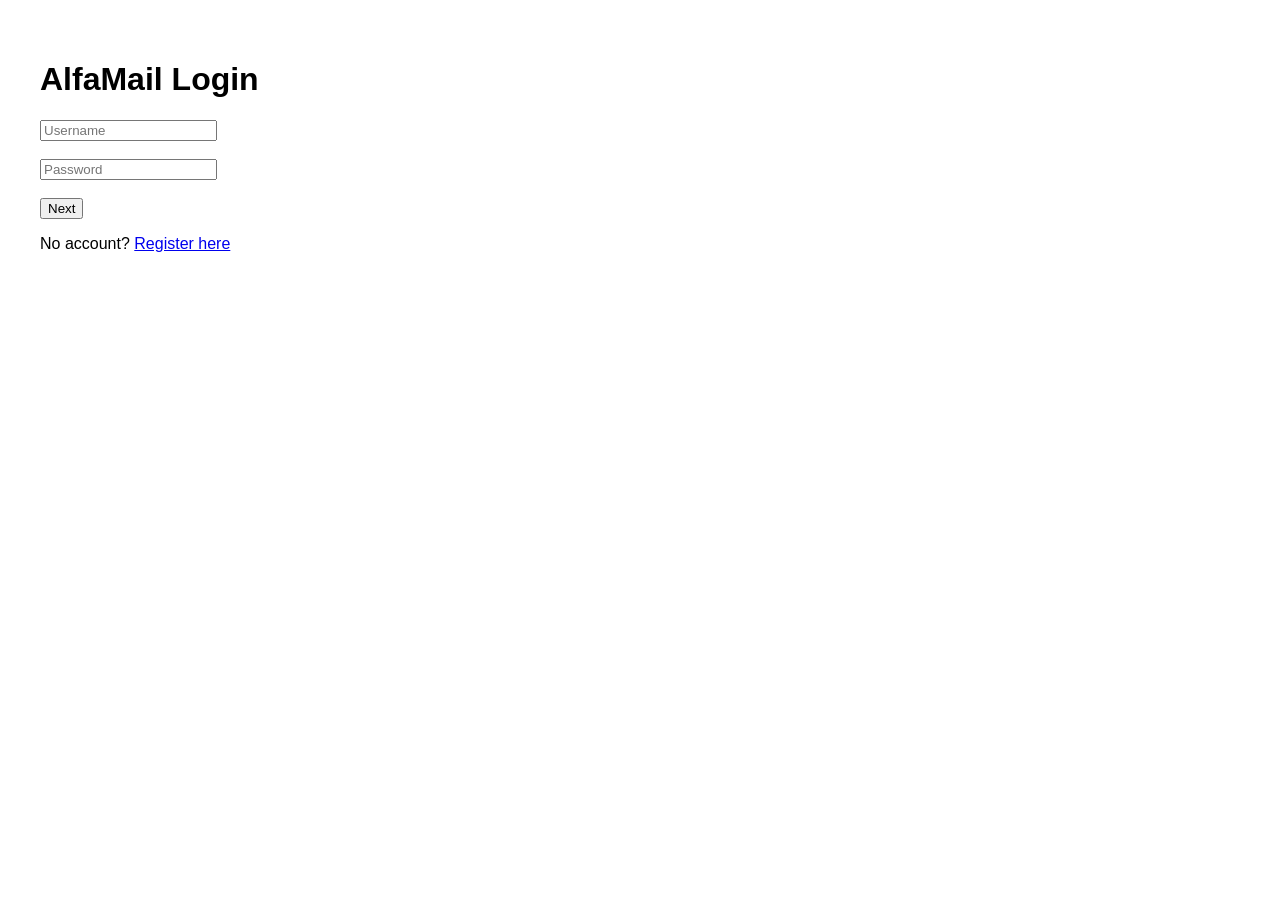
==== frontend/messages.html @ fb376dab "Add frontend" ====
<!DOCTYPE html>
<html lang="en">
<head>
    <meta charset="UTF-8">
    <title>AlfaMail - Secure Inbox</title>
</head>
<body style="font-family: sans-serif; padding: 2rem;">

    <div style="display: flex; justify-content: space-between; align-items: center;">
        <h1>Secure Inbox</h1>
        <div style="text-align: right;">
            <span id="welcome-message" style="font-weight: bold; margin-right: 15px; color: #333;"></span>
            <button onclick="logout()" style="background: #e74c3c; color: white; border: none; padding: 8px 15px; border-radius: 4px; cursor: pointer; font-weight: bold;">Logout</button>
        </div>
    </div>
    <hr>

    <div style="background: #f4f4f4; padding: 20px; border-radius: 8px; margin-bottom: 20px;">
        <h3>Compose New Secure Message</h3>
        <input type="text" id="recipient" placeholder="Recipient Username" style="width: 100%; padding: 8px; margin-bottom: 10px; box-sizing: border-box;"><br>
        <textarea id="msg-content" rows="4" placeholder="Type your secret message here..." style="width: 100%; padding: 8px; box-sizing: border-box;"></textarea><br>
        <button onclick="sendMessage()" style="background: green; color: white; padding: 10px 20px; border: none; border-radius: 4px; cursor: pointer; margin-top: 10px;">Encrypt & Send</button>
    </div>

    <div>
        <div style="display: flex; justify-content: space-between; align-items: center;">
            <h3>My Messages</h3>
            <button onclick="loadMessages()">Refresh Inbox</button>
        </div>
        <div id="inbox" style="margin-top: 10px;">
            
        </div>
    </div>

    <script src="app.js"></script>
    <script>
        checkAuth(); 
        const { username } = getSession();
        
        if (username) {
            document.getElementById('welcome-message').innerText = `${username}`;
        } 

        loadMessages();
    </script>
</body>
</html>
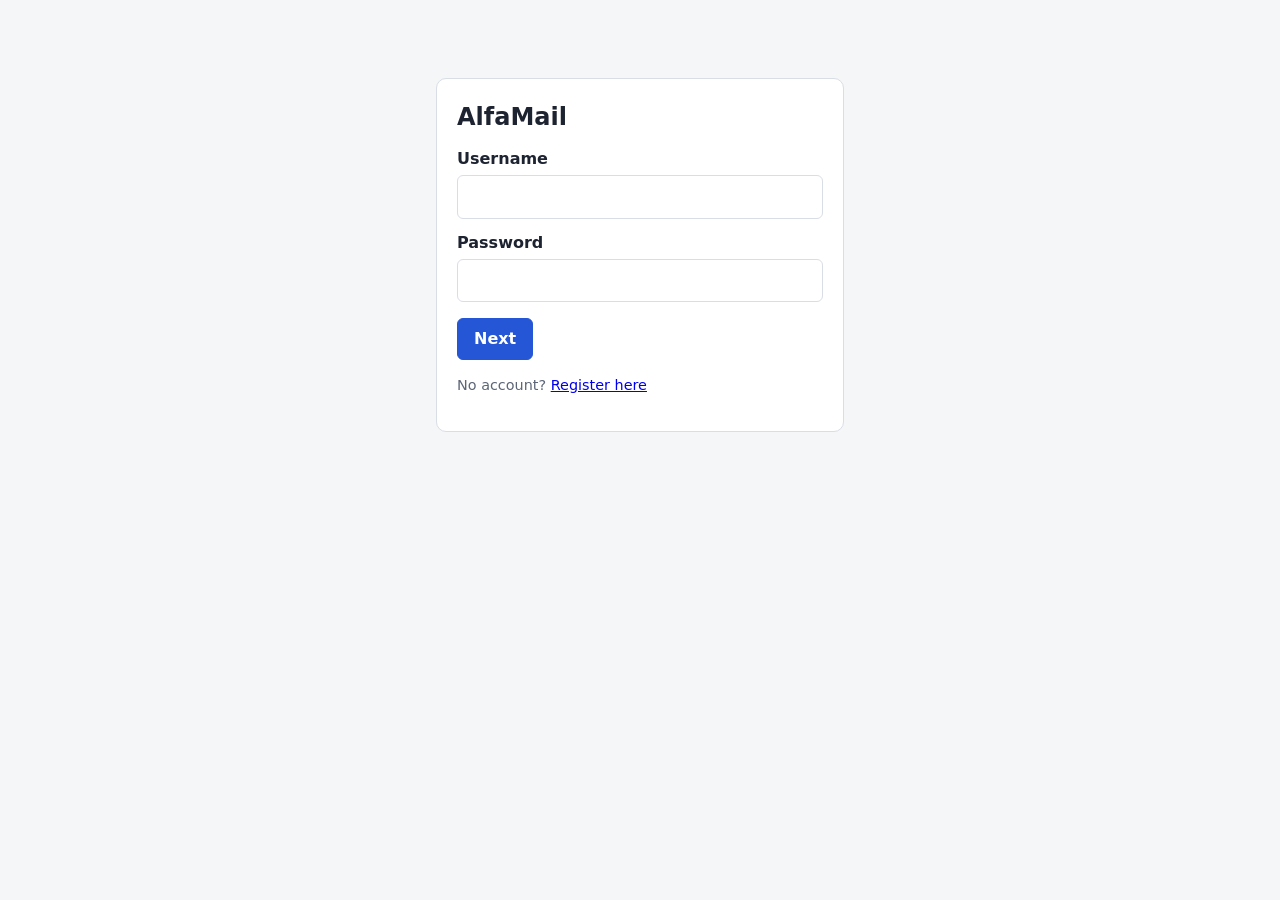
==== commit bbc90d74: "Fix: end-to-end encryption, TLS keys untracked, add tests" ====
--- a/frontend/messages.html
+++ b/frontend/messages.html
@@ -1,47 +1,48 @@
 <!DOCTYPE html>
 <html lang="en">
 <head>
-    <meta charset="UTF-8">
-    <title>AlfaMail - Secure Inbox</title>
+  <meta charset="UTF-8">
+  <meta name="viewport" content="width=device-width, initial-scale=1">
+  <meta name="referrer" content="no-referrer">
+  <title>AlfaMail - Inbox</title>
+  <link rel="stylesheet" href="css/style.css">
 </head>
-<body style="font-family: sans-serif; padding: 2rem;">
+<body>
+<main>
+  <div class="row">
+    <h1>Secure inbox</h1>
+    <div><strong id="whoami"></strong> <button type="button" id="logout-btn">Log out</button></div>
+  </div>
 
-    <div style="display: flex; justify-content: space-between; align-items: center;">
-        <h1>Secure Inbox</h1>
-        <div style="text-align: right;">
-            <span id="welcome-message" style="font-weight: bold; margin-right: 15px; color: #333;"></span>
-            <button onclick="logout()" style="background: #e74c3c; color: white; border: none; padding: 8px 15px; border-radius: 4px; cursor: pointer; font-weight: bold;">Logout</button>
-        </div>
+  <section class="card" aria-labelledby="compose-h">
+    <h2 id="compose-h">New message</h2>
+    <form id="compose-form">
+      <label for="recipients">To (usernames, separated by commas or spaces; max 10)</label>
+      <input type="text" id="recipients" autocomplete="off" required>
+      <label for="body">Message</label>
+      <textarea id="body" rows="5" maxlength="20000" required></textarea>
+      <label for="files">Attachments (max 5 files, 2 MB each, 3 MB total)</label>
+      <input type="file" id="files" multiple>
+      <button type="submit" class="primary" id="send-btn">Encrypt and send</button>
+      <span id="send-status" class="status" role="status"></span>
+    </form>
+  </section>
+
+  <section aria-labelledby="inbox-h">
+    <div class="row">
+      <h2 id="inbox-h">My messages</h2>
+      <button type="button" id="refresh-btn">Refresh</button>
     </div>
-    <hr>
+    <p id="inbox-status" class="status" role="status"></p>
+    <div id="inbox"></div>
+  </section>
 
-    <div style="background: #f4f4f4; padding: 20px; border-radius: 8px; margin-bottom: 20px;">
-        <h3>Compose New Secure Message</h3>
-        <input type="text" id="recipient" placeholder="Recipient Username" style="width: 100%; padding: 8px; margin-bottom: 10px; box-sizing: border-box;"><br>
-        <textarea id="msg-content" rows="4" placeholder="Type your secret message here..." style="width: 100%; padding: 8px; box-sizing: border-box;"></textarea><br>
-        <button onclick="sendMessage()" style="background: green; color: white; padding: 10px 20px; border: none; border-radius: 4px; cursor: pointer; margin-top: 10px;">Encrypt & Send</button>
-    </div>
-
-    <div>
-        <div style="display: flex; justify-content: space-between; align-items: center;">
-            <h3>My Messages</h3>
-            <button onclick="loadMessages()">Refresh Inbox</button>
-        </div>
-        <div id="inbox" style="margin-top: 10px;">
-            
-        </div>
-    </div>
-
-    <script src="app.js"></script>
-    <script>
-        checkAuth(); 
-        const { username } = getSession();
-        
-        if (username) {
-            document.getElementById('welcome-message').innerText = `${username}`;
-        } 
-
-        loadMessages();
-    </script>
+  <section class="card" aria-labelledby="activity-h">
+    <h2 id="activity-h">Recent account activity</h2>
+    <p class="muted">Sign-ins and failed attempts on your account. If you see an IP address you do not recognise, someone else may know your password.</p>
+    <table class="activity"><tbody id="activity"></tbody></table>
+  </section>
+</main>
+<script type="module" src="js/inbox.js"></script>
 </body>
-</html>+</html>
--- a/frontend/css/style.css
+++ b/frontend/css/style.css
@@ -0,0 +1,44 @@
+:root {
+  --bg: #f5f6f8; --card: #fff; --text: #1d2330; --muted: #5d6677; --border: #d9dde5;
+  --accent: #2456d6; --ok: #15803d; --bad: #b91c1c; --warn: #b45309;
+}
+* { box-sizing: border-box; }
+[hidden] { display: none !important; }
+body { margin: 0; font: 16px/1.5 system-ui, -apple-system, "Segoe UI", sans-serif; background: var(--bg); color: var(--text); }
+main { max-width: 760px; margin: 0 auto; padding: 1.5rem 1rem 4rem; }
+main.narrow { max-width: 440px; margin-top: 6vh; }
+.card { background: var(--card); border: 1px solid var(--border); border-radius: 10px; padding: 1.25rem; margin-bottom: 1rem; }
+h1 { margin: 0 0 .75rem; font-size: 1.5rem; }
+h2 { margin: 0 0 .75rem; font-size: 1.15rem; }
+label { display: block; font-weight: 600; margin: .75rem 0 .25rem; }
+input[type=text], input[type=password], textarea { width: 100%; padding: .55rem .7rem; border: 1px solid var(--border); border-radius: 6px; font: inherit; }
+input:focus-visible, textarea:focus-visible, button:focus-visible, a:focus-visible { outline: 3px solid #9db8ff; outline-offset: 1px; }
+textarea { resize: vertical; }
+button { font: inherit; padding: .5rem 1rem; border-radius: 6px; border: 1px solid var(--border); background: #eef0f4; cursor: pointer; }
+button.primary { background: var(--accent); border-color: var(--accent); color: #fff; font-weight: 600; margin-top: 1rem; }
+button.danger { color: var(--bad); }
+button:disabled { opacity: .55; cursor: not-allowed; }
+.row { display: flex; gap: .75rem; align-items: center; justify-content: space-between; flex-wrap: wrap; }
+.muted { color: var(--muted); font-size: .9rem; }
+.error { color: var(--bad); font-weight: 600; }
+.status { color: var(--muted); }
+.meter { height: 8px; background: #e6e9ef; border-radius: 4px; overflow: hidden; margin-top: .4rem; }
+.meter > span { display: block; height: 100%; width: 0; transition: width .2s, background .2s; }
+.s0 > span { width: 8%; background: #b91c1c; } .s1 > span { width: 28%; background: #dc6803; }
+.s2 > span { width: 50%; background: #ca8a04; } .s3 > span { width: 76%; background: #65a30d; }
+.s4 > span { width: 100%; background: #15803d; }
+ul.issues { margin: .4rem 0 0; padding-left: 1.2rem; color: var(--warn); font-size: .9rem; }
+#qrcode { background: #fff; padding: 10px; width: fit-content; border: 1px solid var(--border); margin: 1rem 0; }
+code.secret { display: block; background: #eef0f4; padding: .6rem; border-radius: 6px; word-break: break-all; }
+.msg { border: 1px solid var(--border); border-radius: 8px; padding: .9rem; margin-bottom: .75rem; background: var(--card); }
+.msg.unread { border-left: 4px solid var(--accent); }
+.msg.read { opacity: .75; }
+.msg .body { white-space: pre-wrap; word-break: break-word; margin: .6rem 0; }
+.badge { font-weight: 700; font-size: .85rem; }
+.badge.ok { color: var(--ok); } .badge.bad { color: var(--bad); }
+.banner { background: #fef2f2; border: 1px solid #fecaca; color: var(--bad); padding: .5rem .7rem; border-radius: 6px; margin: .5rem 0; font-size: .9rem; }
+.attachments { margin: .5rem 0; padding: .5rem .7rem; background: #f1f5ff; border-radius: 6px; }
+.actions { display: flex; gap: .5rem; margin-top: .5rem; }
+.fp { font-family: ui-monospace, Menlo, monospace; font-size: .8rem; }
+table.activity { width: 100%; border-collapse: collapse; font-size: .9rem; }
+table.activity td { padding: .25rem .4rem; border-bottom: 1px solid var(--border); }
